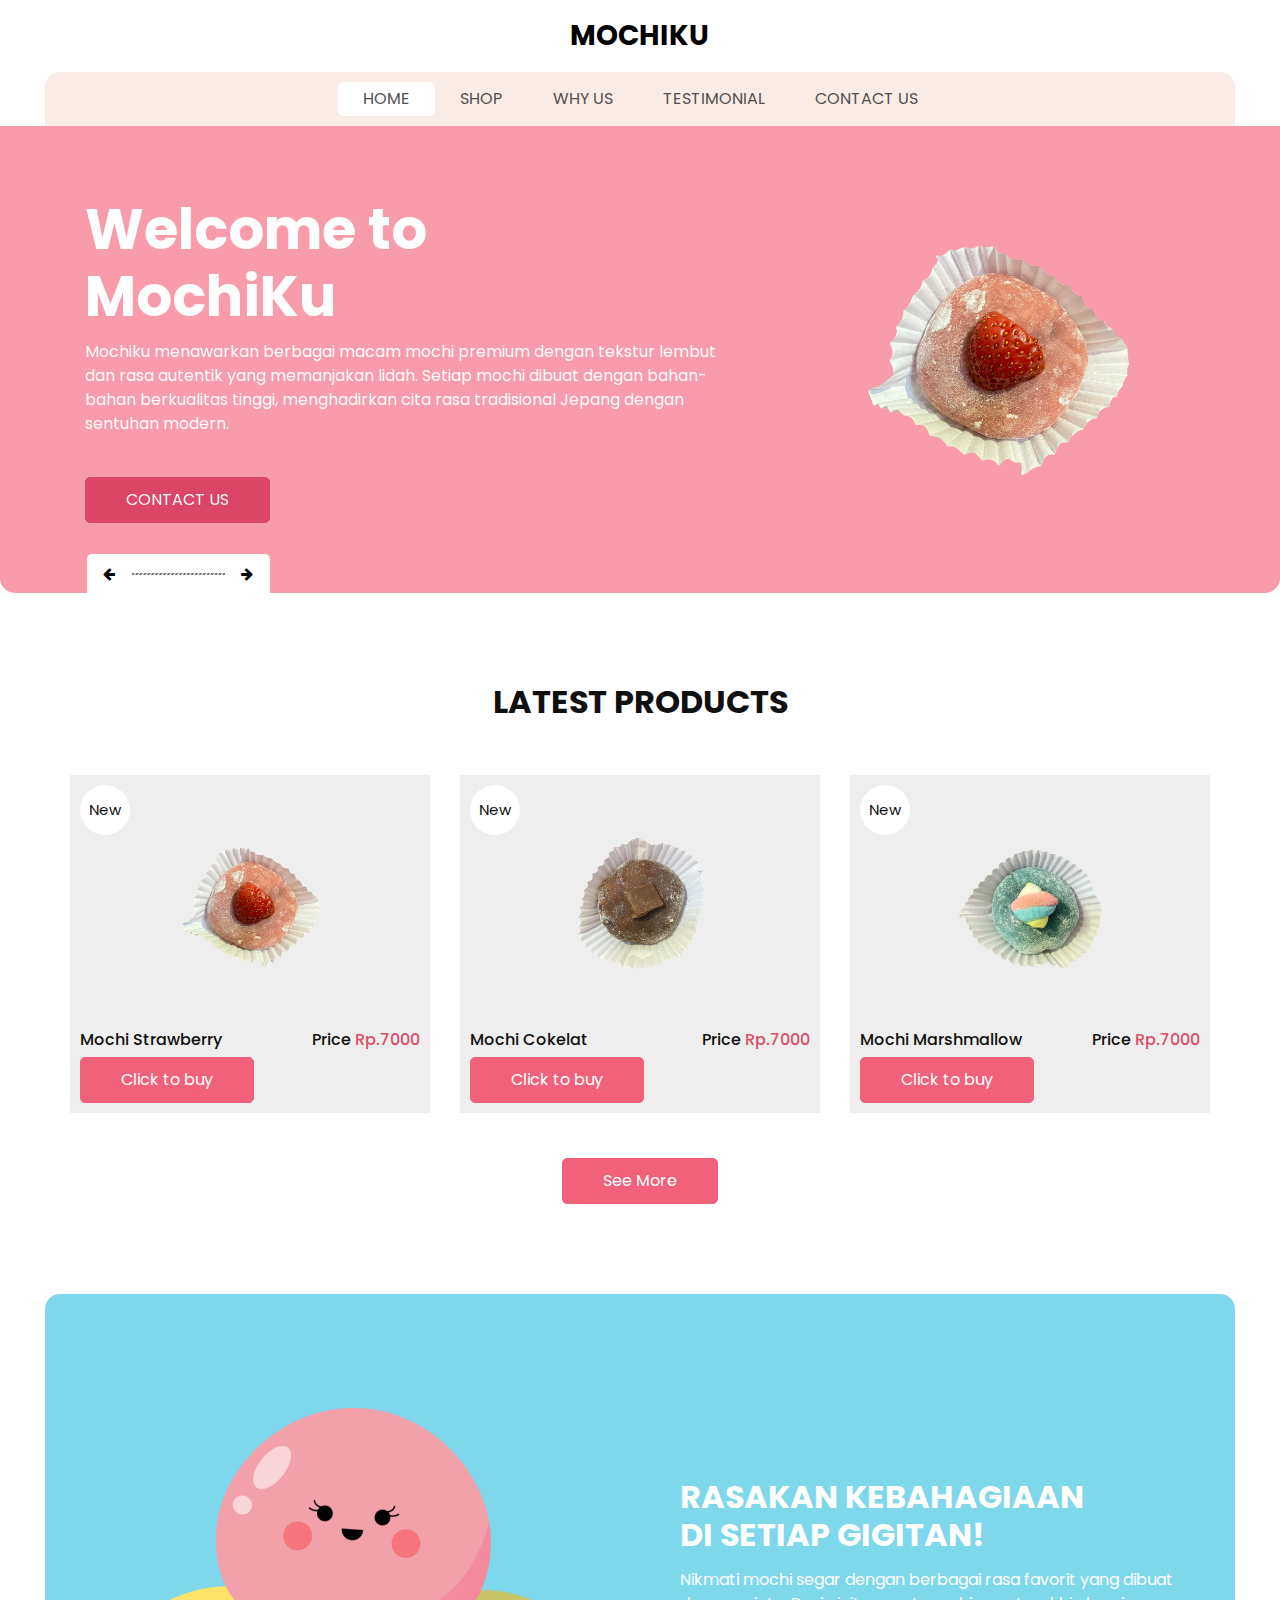
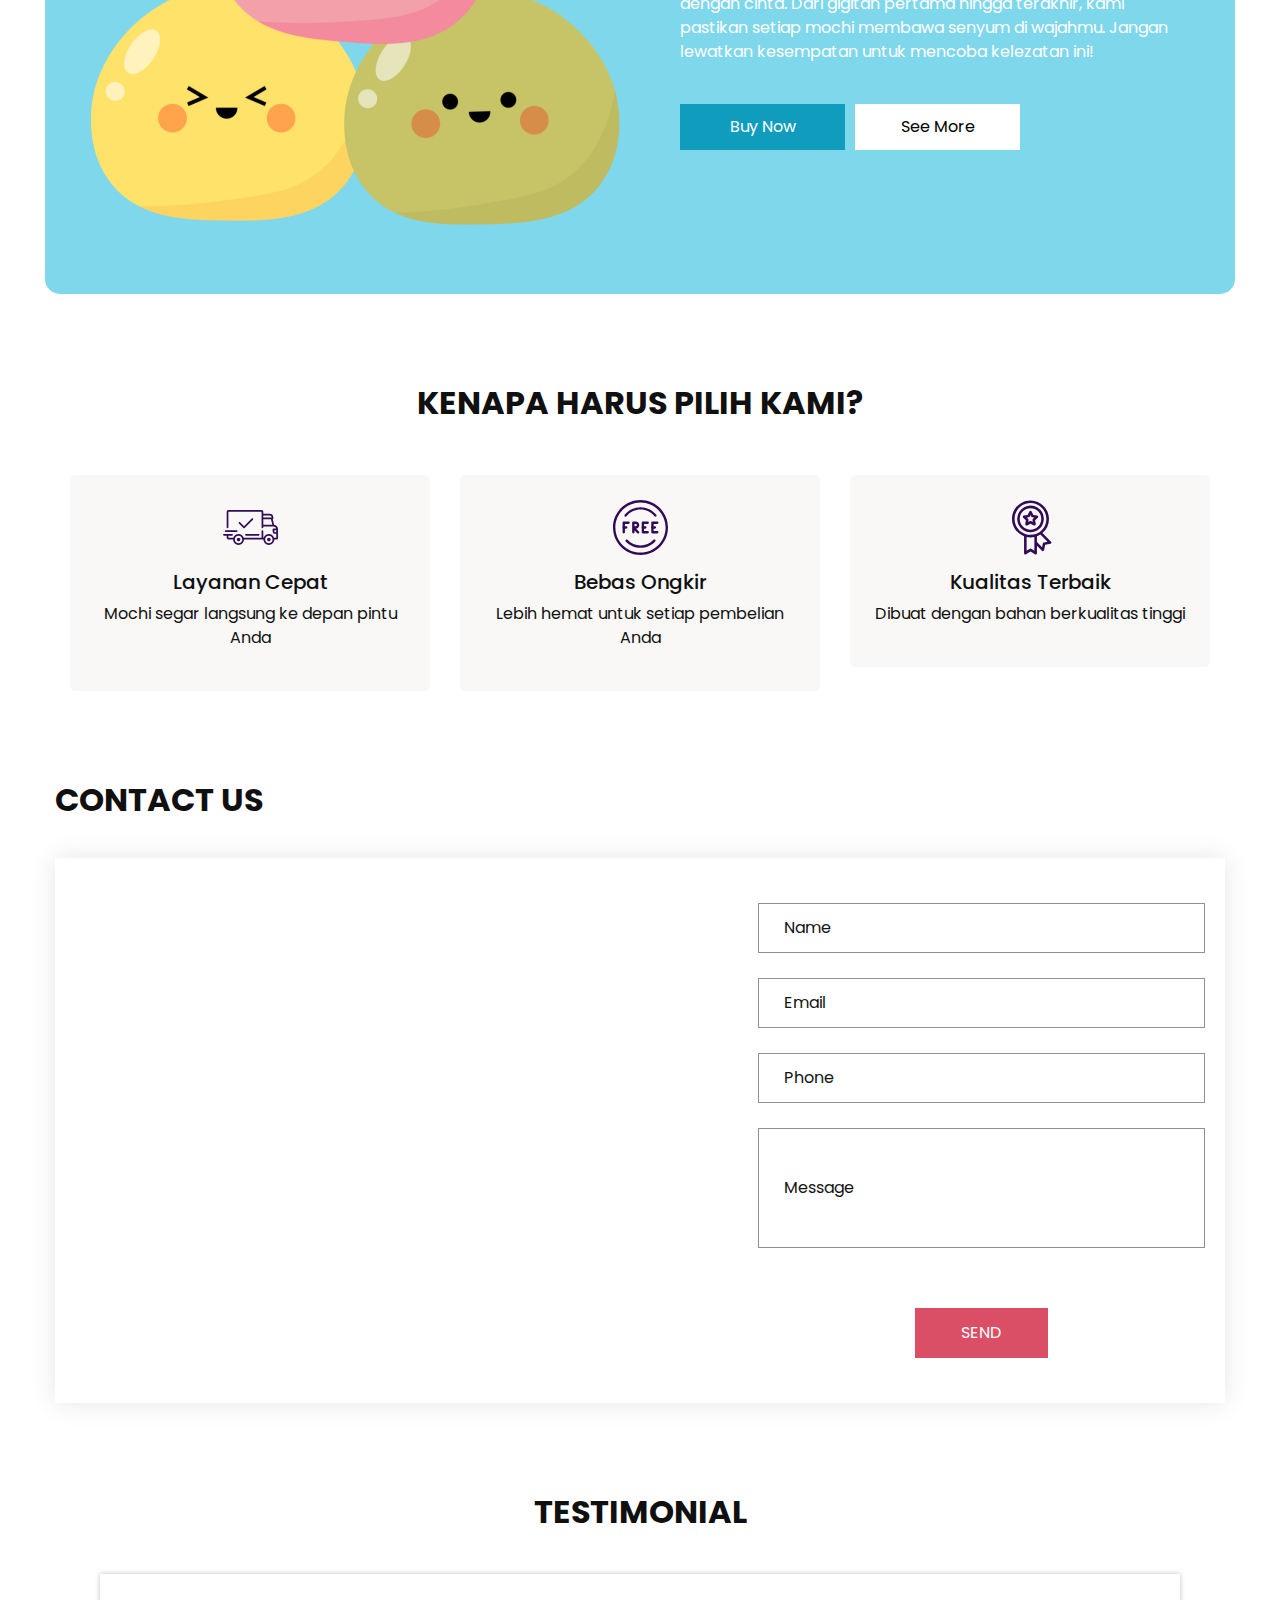
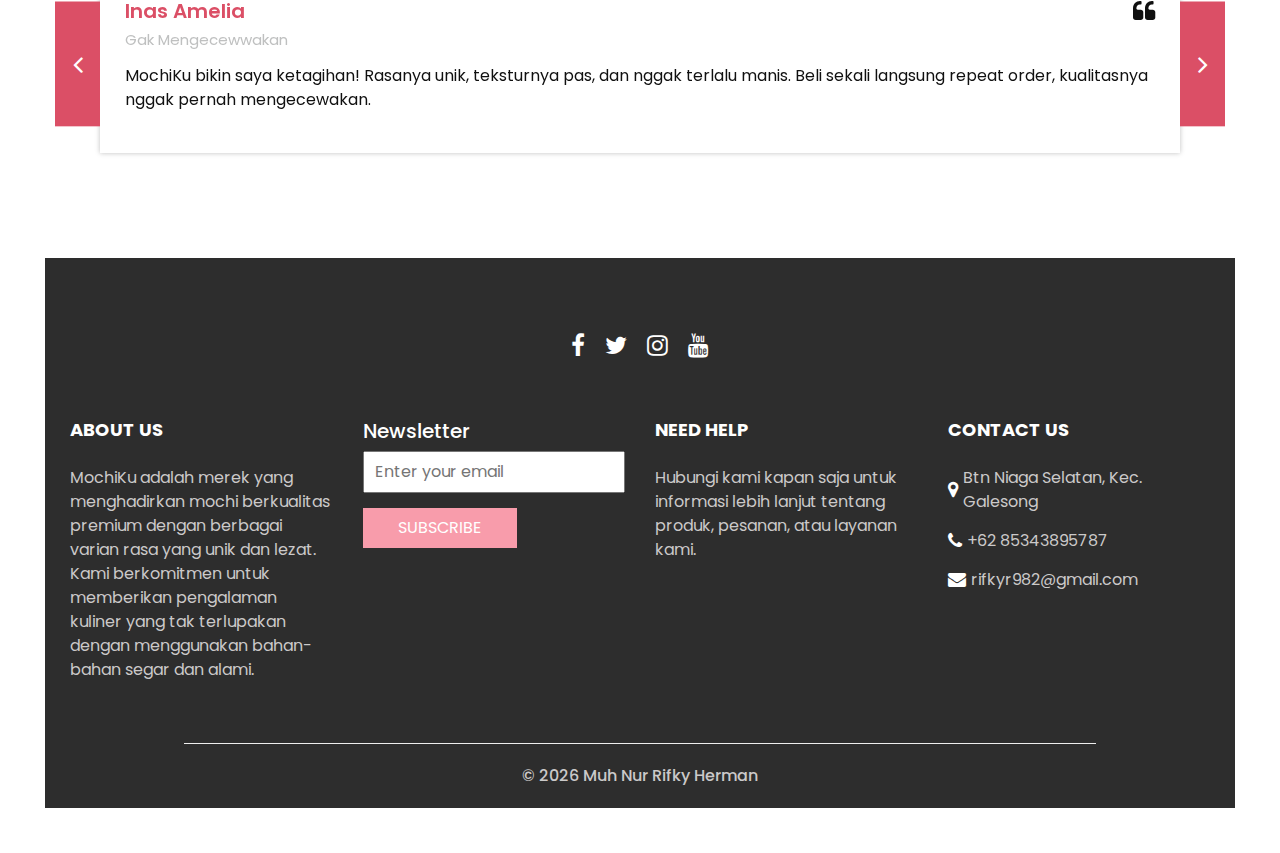
==== index.html @ b6b17353 "Add files via upload" ====
<!DOCTYPE html>
<html>

<head>
  <!-- Basic -->
  <meta charset="utf-8" />
  <meta http-equiv="X-UA-Compatible" content="IE=edge" />
  <!-- Mobile Metas -->
  <meta name="viewport" content="width=device-width, initial-scale=1, shrink-to-fit=no" />
  <!-- Site Metas -->
  <meta name="keywords" content="MochiKu, mochi premium, camilan mochi, jajanan khas Jepang, mochi aneka rasa, makanan ringan, dessert mochi, mochi halal, mochi lembut, camilan kekinian" />
  <meta name="description" content="MochiKu menawarkan mochi premium dengan berbagai rasa unik yang lembut dan lezat. Camilan khas Jepang ini cocok untuk dinikmati kapan saja. Tersedia pilihan rasa klasik hingga modern yang memanjakan lidah Anda!" />
  <meta name="author" content="M" />
  <link rel="shortcut icon" href="images/favicon.png" type="image/x-icon">

  <title>
    MochiKu
  </title>

  <!-- slider stylesheet -->
  <link rel="stylesheet" type="text/css" href="https://cdnjs.cloudflare.com/ajax/libs/OwlCarousel2/2.3.4/assets/owl.carousel.min.css" />

  <!-- bootstrap core css -->
  <link rel="stylesheet" type="text/css" href="css/bootstrap.css" />

  <!-- Custom styles for this template -->
  <link href="css/style.css" rel="stylesheet" />
  <!-- responsive style -->
  <link href="css/responsive.css" rel="stylesheet" />
</head>

<body>
  <div class="hero_area">
    <!-- header section strats -->
    <header class="header_section">
      <nav class="navbar navbar-expand-lg custom_nav-container ">
        <a class="navbar-brand" href="index.html">
          <span>
            MochiKu
          </span>
        </a>
        <button class="navbar-toggler" type="button" data-toggle="collapse" data-target="#navbarSupportedContent" aria-controls="navbarSupportedContent" aria-expanded="false" aria-label="Toggle navigation">
          <span class=""></span>
        </button>

        <div class="collapse navbar-collapse" id="navbarSupportedContent">
          <ul class="navbar-nav  ">
            <li class="nav-item active">
              <a class="nav-link" href="index.html">Home <span class="sr-only">(current)</span></a>
            </li>
            <li class="nav-item">
              <a class="nav-link" href="shop.html">
                Shop
              </a>
            </li>
            <li class="nav-item">
              <a class="nav-link" href="why.html">
                Why Us
              </a>
            </li>
            <li class="nav-item">
              <a class="nav-link" href="testimonial.html">
                Testimonial
              </a>
            </li>
            <li class="nav-item">
              <a class="nav-link" href="contact.html">Contact Us</a>
            </form>
          </div>
        </div>
      </nav>
    </header>
    <!-- end header section -->
    <!-- slider section -->

    <section class="slider_section">
      <div class="slider_container">
        <div id="carouselExampleIndicators" class="carousel slide" data-ride="carousel">
          <div class="carousel-inner">
            <div class="carousel-item active">
              <div class="container-fluid">
                <div class="row">
                  <div class="col-md-7">
                    <div class="detail-box">
                      <h1>
                        Welcome to <br>
                        MochiKu
                      </h1>
                      <p>
                        Mochiku menawarkan berbagai macam mochi premium dengan tekstur lembut dan rasa autentik yang memanjakan lidah. Setiap mochi dibuat dengan bahan-bahan berkualitas tinggi, menghadirkan cita rasa tradisional Jepang dengan sentuhan modern.
                      </p>
                      <a href="contact.html">
                        Contact Us                      
                      </a>
                    </div>
                  </div>
                  <div class="col-md-5 ">
                    <div class="img-box">
                      <img src="images/slider-img.png" alt="" />
                    </div>
                  </div>
                </div>
              </div>
            </div>
            <div class="carousel-item ">
              <div class="container-fluid">
                <div class="row">
                  <div class="col-md-7">
                    <div class="detail-box">
                      <h1>
                        Welcome to <br>
                        MochiKu
                      </h1>
                      <p>
                        Mochiku menawarkan berbagai macam mochi premium dengan tekstur lembut dan rasa autentik yang memanjakan lidah. Setiap mochi dibuat dengan bahan-bahan berkualitas tinggi, menghadirkan cita rasa tradisional Jepang dengan sentuhan modern.
                      </p>
                      <a href="contact.html">
                        Contact Us  
                      </a>
                    </div>
                  </div>
                  <div class="col-md-5 ">
                    <div class="img-box">
                      <img src="images/p2.png" alt="" />
                    </div>
                  </div>
                </div>
              </div>
            </div>
            <div class="carousel-item ">
              <div class="container-fluid">
                <div class="row">
                  <div class="col-md-7">
                    <div class="detail-box">
                      <h1>
                        Welcome to <br>
                        MochiKu
                      </h1>
                      <p>
                        Mochiku menawarkan berbagai macam mochi premium dengan tekstur lembut dan rasa autentik yang memanjakan lidah. Setiap mochi dibuat dengan bahan-bahan berkualitas tinggi, menghadirkan cita rasa tradisional Jepang dengan sentuhan modern.
                      </p>
                      <a href="contact.html">
                        Contact Us  
                      </a>
                    </div>
                  </div>
                  <div class="col-md-5 ">
                    <div class="img-box">
                      <img src="images/p3.png" alt="" />
                    </div>
                  </div>
                </div>
              </div>
            </div>
          </div>
          <div class="carousel_btn-box">
            <a class="carousel-control-prev" href="#carouselExampleIndicators" role="button" data-slide="prev">
              <i class="fa fa-arrow-left" aria-hidden="true"></i>
              <span class="sr-only">Previous</span>
            </a>
            <img src="images/line.png" alt="" />
            <a class="carousel-control-next" href="#carouselExampleIndicators" role="button" data-slide="next">
              <i class="fa fa-arrow-right" aria-hidden="true"></i>
              <span class="sr-only">Next</span>
            </a>
          </div>
        </div>
      </div>
    </section>

    <!-- end slider section -->
  </div>
  <!-- end hero area -->

  <!-- shop section -->

  <section class="shop_section layout_padding">
    <div class="container">
      <div class="heading_container heading_center">
        <h2>
          Latest Products
        </h2>
      </div>
      <div class="row">
        <!-- Mochi Strawberry -->
<div class="col-sm-6 col-md-4 col-lg-4">
  <div class="box">
    <div class="img-box">
      <img src="images/p1.png" alt="">
    </div>
    <div class="detail-box">
      <h6>Mochi Strawberry</h6>
      <h6>
        Price
        <span>Rp.7000</span>
      </h6>
    </div>
    <div class="new">
      <span>New</span>
    </div>
    <!-- Form for payment -->
    <form action="https://app.sandbox.midtrans.com/payment-links/1733228010113" method="get">
      <button type="submit" class="btn-buy-now">Click to buy</button>
    </form>
  </div>
</div>
        <!-- Mochi Cokelat -->
<div class="col-sm-6 col-md-4 col-lg-4">
  <div class="box">
    <div class="img-box">
      <img src="images/p2.png" alt="">
    </div>
    <div class="detail-box">
      <h6>Mochi Cokelat</h6>
      <h6>
        Price
        <span>Rp.7000</span>
      </h6>
    </div>
    <div class="new">
      <span>New</span>
    </div>
    <!-- Form for payment -->
    <form action="https://app.sandbox.midtrans.com/payment-links/1733228483013" method="get">
      <button type="submit" class="btn-buy-now">Click to buy</button>
    </form>
  </div>
</div>
        <!-- Mochi Marshmallow -->
<div class="col-sm-6 col-md-4 col-lg-4">
  <div class="box">
    <div class="img-box">
      <img src="images/p3.png" alt="">
    </div>
    <div class="detail-box">
      <h6>Mochi Marshmallow</h6>
      <h6>
        Price
        <span>Rp.7000</span>
      </h6>
    </div>
    <div class="new">
      <span>New</span>
    </div>
    <!-- Form for payment -->
    <form action="https://app.sandbox.midtrans.com/payment-links/1733229643404" method="get">
      <button type="submit" class="btn-buy-now">Click to buy</button>
    </form>
  </div>
</div>
          </div>
        </div>
      </div>
      <div class="btn-box text-center">
        <a href="shop.html">
          See More
        </a>
      </div>
    </div>
  </section>
  <!-- end shop section -->

  <!-- saving section -->

  <section class="saving_section ">
    <div class="box">
      <div class="container-fluid">
        <div class="row">
          <div class="col-lg-6">
            <div class="img-box">
              <img src="images/saving-img.png" alt="">
            </div>
          </div>
          <div class="col-lg-6">
            <div class="detail-box">
              <div class="heading_container">
                <h2>
                  Rasakan Kebahagiaan <br>
                  di Setiap Gigitan!
                </h2>
              </div>
              <p>
                Nikmati mochi segar dengan berbagai rasa favorit yang dibuat dengan cinta. Dari gigitan pertama hingga terakhir, kami pastikan setiap mochi membawa senyum di wajahmu. Jangan lewatkan kesempatan untuk mencoba kelezatan ini!
              </p>
              <div class="btn-box">
                <a href="shop.html" class="btn1">
                  Buy Now
                </a>
                <a href="shop.html" class="btn2">
                  See More
                </a>
              </div>
            </div>
          </div>
        </div>
      </div>
    </div>
  </section>

  <!-- end saving section -->

  <!-- why section -->

  <section class="why_section layout_padding">
    <div class="container">
      <div class="heading_container heading_center">
        <h2>
          Kenapa Harus Pilih Kami?
        </h2>
      </div>
      <div class="row">
        <div class="col-md-4">
          <div class="box ">
            <div class="img-box">
              <svg version="1.1" id="Layer_1" xmlns="http://www.w3.org/2000/svg" xmlns:xlink="http://www.w3.org/1999/xlink" x="0px" y="0px" viewBox="0 0 512 512" style="enable-background:new 0 0 512 512;" xml:space="preserve">
                <g>
                  <g>
                    <path d="M476.158,231.363l-13.259-53.035c3.625-0.77,6.345-3.986,6.345-7.839v-8.551c0-18.566-15.105-33.67-33.67-33.67h-60.392
                 V110.63c0-9.136-7.432-16.568-16.568-16.568H50.772c-9.136,0-16.568,7.432-16.568,16.568V256c0,4.427,3.589,8.017,8.017,8.017
                 c4.427,0,8.017-3.589,8.017-8.017V110.63c0-0.295,0.239-0.534,0.534-0.534h307.841c0.295,0,0.534,0.239,0.534,0.534v145.372
                 c0,4.427,3.589,8.017,8.017,8.017c4.427,0,8.017-3.589,8.017-8.017v-9.088h94.569c0.008,0,0.014,0.002,0.021,0.002
                 c0.008,0,0.015-0.001,0.022-0.001c11.637,0.008,21.518,7.646,24.912,18.171h-24.928c-4.427,0-8.017,3.589-8.017,8.017v17.102
                 c0,13.851,11.268,25.119,25.119,25.119h9.086v35.273h-20.962c-6.886-19.883-25.787-34.205-47.982-34.205
                 s-41.097,14.322-47.982,34.205h-3.86v-60.393c0-4.427-3.589-8.017-8.017-8.017c-4.427,0-8.017,3.589-8.017,8.017v60.391H192.817
                 c-6.886-19.883-25.787-34.205-47.982-34.205s-41.097,14.322-47.982,34.205H50.772c-0.295,0-0.534-0.239-0.534-0.534v-17.637
                 h34.739c4.427,0,8.017-3.589,8.017-8.017s-3.589-8.017-8.017-8.017H8.017c-4.427,0-8.017,3.589-8.017,8.017
                 s3.589,8.017,8.017,8.017h26.188v17.637c0,9.136,7.432,16.568,16.568,16.568h43.304c-0.002,0.178-0.014,0.355-0.014,0.534
                 c0,27.996,22.777,50.772,50.772,50.772s50.772-22.776,50.772-50.772c0-0.18-0.012-0.356-0.014-0.534h180.67
                 c-0.002,0.178-0.014,0.355-0.014,0.534c0,27.996,22.777,50.772,50.772,50.772c27.995,0,50.772-22.776,50.772-50.772
                 c0-0.18-0.012-0.356-0.014-0.534h26.203c4.427,0,8.017-3.589,8.017-8.017v-85.511C512,251.989,496.423,234.448,476.158,231.363z
                  M375.182,144.301h60.392c9.725,0,17.637,7.912,17.637,17.637v0.534h-78.029V144.301z M375.182,230.881v-52.376h71.235
                 l13.094,52.376H375.182z M144.835,401.904c-19.155,0-34.739-15.583-34.739-34.739s15.584-34.739,34.739-34.739
                 c19.155,0,34.739,15.583,34.739,34.739S163.99,401.904,144.835,401.904z M427.023,401.904c-19.155,0-34.739-15.583-34.739-34.739
                 s15.584-34.739,34.739-34.739c19.155,0,34.739,15.583,34.739,34.739S446.178,401.904,427.023,401.904z M495.967,299.29h-9.086
                 c-5.01,0-9.086-4.076-9.086-9.086v-9.086h18.171V299.29z" />
                  </g>
                </g>
                <g>
                  <g>
                    <path d="M144.835,350.597c-9.136,0-16.568,7.432-16.568,16.568c0,9.136,7.432,16.568,16.568,16.568
                 c9.136,0,16.568-7.432,16.568-16.568C161.403,358.029,153.971,350.597,144.835,350.597z" />
                  </g>
                </g>
                <g>
                  <g>
                    <path d="M427.023,350.597c-9.136,0-16.568,7.432-16.568,16.568c0,9.136,7.432,16.568,16.568,16.568
                 c9.136,0,16.568-7.432,16.568-16.568C443.591,358.029,436.159,350.597,427.023,350.597z" />
                  </g>
                </g>
                <g>
                  <g>
                    <path d="M332.96,316.393H213.244c-4.427,0-8.017,3.589-8.017,8.017s3.589,8.017,8.017,8.017H332.96
                 c4.427,0,8.017-3.589,8.017-8.017S337.388,316.393,332.96,316.393z" />
                  </g>
                </g>
                <g>
                  <g>
                    <path d="M127.733,282.188H25.119c-4.427,0-8.017,3.589-8.017,8.017s3.589,8.017,8.017,8.017h102.614
                 c4.427,0,8.017-3.589,8.017-8.017S132.16,282.188,127.733,282.188z" />
                  </g>
                </g>
                <g>
                  <g>
                    <path d="M278.771,173.37c-3.13-3.13-8.207-3.13-11.337,0.001l-71.292,71.291l-37.087-37.087c-3.131-3.131-8.207-3.131-11.337,0
                 c-3.131,3.131-3.131,8.206,0,11.337l42.756,42.756c1.565,1.566,3.617,2.348,5.668,2.348s4.104-0.782,5.668-2.348l76.96-76.96
                 C281.901,181.576,281.901,176.501,278.771,173.37z" />
                  </g>
                </g>
                <g>
                </g>
                <g>
                </g>
                <g>
                </g>
                <g>
                </g>
                <g>
                </g>
                <g>
                </g>
                <g>
                </g>
                <g>
                </g>
                <g>
                </g>
                <g>
                </g>
                <g>
                </g>
                <g>
                </g>
                <g>
                </g>
                <g>
                </g>
                <g>
                </g>
              </svg>
            </div>
            <div class="detail-box">
              <h5>
                Layanan Cepat
              </h5>
              <p>
                Mochi segar langsung ke depan pintu Anda
              </p>
            </div>
          </div>
        </div>
        <div class="col-md-4">
          <div class="box ">
            <div class="img-box">
              <svg version="1.1" id="Capa_1" xmlns="http://www.w3.org/2000/svg" xmlns:xlink="http://www.w3.org/1999/xlink" x="0px" y="0px" viewBox="0 0 490.667 490.667" style="enable-background:new 0 0 490.667 490.667;" xml:space="preserve">
                <g>
                  <g>
                    <path d="M138.667,192H96c-5.888,0-10.667,4.779-10.667,10.667V288c0,5.888,4.779,10.667,10.667,10.667s10.667-4.779,10.667-10.667
                 v-74.667h32c5.888,0,10.667-4.779,10.667-10.667S144.555,192,138.667,192z" />
                  </g>
                </g>
                <g>
                  <g>
                    <path d="M117.333,234.667H96c-5.888,0-10.667,4.779-10.667,10.667S90.112,256,96,256h21.333c5.888,0,10.667-4.779,10.667-10.667
                 S123.221,234.667,117.333,234.667z" />
                  </g>
                </g>
                <g>
                  <g>
                    <path d="M245.333,0C110.059,0,0,110.059,0,245.333s110.059,245.333,245.333,245.333s245.333-110.059,245.333-245.333
                 S380.608,0,245.333,0z M245.333,469.333c-123.52,0-224-100.48-224-224s100.48-224,224-224s224,100.48,224,224
                 S368.853,469.333,245.333,469.333z" />
                  </g>
                </g>
                <g>
                  <g>
                    <path d="M386.752,131.989C352.085,88.789,300.544,64,245.333,64s-106.752,24.789-141.419,67.989
                 c-3.691,4.587-2.965,11.307,1.643,14.997c4.587,3.691,11.307,2.965,14.976-1.643c30.613-38.144,76.096-60.011,124.8-60.011
                 s94.187,21.867,124.779,60.011c2.112,2.624,5.205,3.989,8.32,3.989c2.368,0,4.715-0.768,6.677-2.347
                 C389.717,143.296,390.443,136.576,386.752,131.989z" />
                  </g>
                </g>
                <g>
                  <g>
                    <path d="M376.405,354.923c-4.224-4.032-11.008-3.861-15.061,0.405c-30.613,32.235-71.808,50.005-116.011,50.005
                 s-85.397-17.771-115.989-50.005c-4.032-4.309-10.816-4.437-15.061-0.405c-4.309,4.053-4.459,10.816-0.405,15.083
                 c34.667,36.544,81.344,56.661,131.456,56.661s96.789-20.117,131.477-56.661C380.864,365.739,380.693,358.976,376.405,354.923z" />
                  </g>
                </g>
                <g>
                  <g>
                    <path d="M206.805,255.723c15.701-2.027,27.861-15.488,27.861-31.723c0-17.643-14.357-32-32-32h-21.333
                 c-5.888,0-10.667,4.779-10.667,10.667v42.581c0,0.043,0,0.107,0,0.149V288c0,5.888,4.779,10.667,10.667,10.667
                 S192,293.888,192,288v-16.917l24.448,24.469c2.091,2.069,4.821,3.115,7.552,3.115c2.731,0,5.461-1.045,7.531-3.136
                 c4.16-4.16,4.16-10.923,0-15.083L206.805,255.723z M192,234.667v-21.333h10.667c5.867,0,10.667,4.779,10.667,10.667
                 s-4.8,10.667-10.667,10.667H192z" />
                  </g>
                </g>
                <g>
                  <g>
                    <path d="M309.333,277.333h-32v-64h32c5.888,0,10.667-4.779,10.667-10.667S315.221,192,309.333,192h-42.667
                 c-5.888,0-10.667,4.779-10.667,10.667V288c0,5.888,4.779,10.667,10.667,10.667h42.667c5.888,0,10.667-4.779,10.667-10.667
                 S315.221,277.333,309.333,277.333z" />
                  </g>
                </g>
                <g>
                  <g>
                    <path d="M288,234.667h-21.333c-5.888,0-10.667,4.779-10.667,10.667S260.779,256,266.667,256H288
                 c5.888,0,10.667-4.779,10.667-10.667S293.888,234.667,288,234.667z" />
                  </g>
                </g>
                <g>
                  <g>
                    <path d="M394.667,277.333h-32v-64h32c5.888,0,10.667-4.779,10.667-10.667S400.555,192,394.667,192H352
                 c-5.888,0-10.667,4.779-10.667,10.667V288c0,5.888,4.779,10.667,10.667,10.667h42.667c5.888,0,10.667-4.779,10.667-10.667
                 S400.555,277.333,394.667,277.333z" />
                  </g>
                </g>
                <g>
                  <g>
                    <path d="M373.333,234.667H352c-5.888,0-10.667,4.779-10.667,10.667S346.112,256,352,256h21.333
                 c5.888,0,10.667-4.779,10.667-10.667S379.221,234.667,373.333,234.667z" />
                  </g>
                </g>
                <g>
                </g>
                <g>
                </g>
                <g>
                </g>
                <g>
                </g>
                <g>
                </g>
                <g>
                </g>
                <g>
                </g>
                <g>
                </g>
                <g>
                </g>
                <g>
                </g>
                <g>
                </g>
                <g>
                </g>
                <g>
                </g>
                <g>
                </g>
                <g>
                </g>
              </svg>
            </div>
            <div class="detail-box">
              <h5>
                Bebas Ongkir
              </h5>
              <p>
                Lebih hemat untuk setiap pembelian Anda
              </p>
            </div>
          </div>
        </div>
        <div class="col-md-4">
          <div class="box ">
            <div class="img-box">
              <svg id="_30_Premium" height="512" viewBox="0 0 512 512" width="512" xmlns="http://www.w3.org/2000/svg" data-name="30_Premium">
                <g id="filled">
                  <path d="m252.92 300h3.08a124.245 124.245 0 1 0 -4.49-.09c.075.009.15.023.226.03.394.039.789.06 1.184.06zm-96.92-124a100 100 0 1 1 100 100 100.113 100.113 0 0 1 -100-100z" />
                  <path d="m447.445 387.635-80.4-80.4a171.682 171.682 0 0 0 60.955-131.235c0-94.841-77.159-172-172-172s-172 77.159-172 172c0 73.747 46.657 136.794 112 161.2v158.8c-.3 9.289 11.094 15.384 18.656 9.984l41.344-27.562 41.344 27.562c7.574 5.4 18.949-.7 18.656-9.984v-70.109l46.6 46.594c6.395 6.789 18.712 3.025 20.253-6.132l9.74-48.724 48.725-9.742c9.163-1.531 12.904-13.893 6.127-20.252zm-339.445-211.635c0-81.607 66.393-148 148-148s148 66.393 148 148-66.393 148-148 148-148-66.393-148-148zm154.656 278.016a12 12 0 0 0 -13.312 0l-29.344 19.562v-129.378a172.338 172.338 0 0 0 72 0v129.38zm117.381-58.353a12 12 0 0 0 -9.415 9.415l-6.913 34.58-47.709-47.709v-54.749a171.469 171.469 0 0 0 31.467-15.6l67.151 67.152z" />
                  <path d="m287.62 236.985c8.349 4.694 19.251-3.212 17.367-12.618l-5.841-35.145 25.384-25c7.049-6.5 2.89-19.3-6.634-20.415l-35.23-5.306-15.933-31.867c-4.009-8.713-17.457-8.711-21.466 0l-15.933 31.866-35.23 5.306c-9.526 1.119-13.681 13.911-6.634 20.415l25.384 25-5.841 35.145c-1.879 9.406 9 17.31 17.367 12.618l31.62-16.414zm-53-32.359 2.928-17.615a12 12 0 0 0 -3.417-10.516l-12.721-12.531 17.658-2.66a12 12 0 0 0 8.947-6.5l7.985-15.971 7.985 15.972a12 12 0 0 0 8.947 6.5l17.658 2.66-12.723 12.535a12 12 0 0 0 -3.417 10.516l2.928 17.615-15.849-8.231a12 12 0 0 0 -11.058 0z" />
                </g>
              </svg>
            </div>
            <div class="detail-box">
              <h5>
                Kualitas Terbaik
              </h5>
              <p>
                Dibuat dengan bahan berkualitas tinggi
              </p>
            </div>
          </div>
        </div>
      </div>
    </div>
  </section>

  <!-- end why section -->

  <!-- contact section -->

  <section class="contact_section ">
    <div class="container px-0">
      <div class="heading_container ">
        <h2 class="">
          Contact Us
        </h2>
      </div>
    </div>
    <div class="container container-bg">
      <div class="row">
        <div class="col-lg-7 col-md-6 px-0">
          <div class="map_container">
            <div class="map-responsive">
              <iframe src="https://www.google.com/maps/embed?pb=!1m14!1m12!1m3!1d12262.011429404317!2d119.3658005!3d-5.3302474!2m3!1f0!2f0!3f0!3m2!1i1024!2i768!4f13.1!5e0!3m2!1sid!2sid!4v1696065216552!5m2!1sid!2sid" width="600" height="300" frameborder="0" style="border:0; width: 100%; height:100%" allowfullscreen></iframe>
            </div>
          </div>
        </div>
        <div class="col-md-6 col-lg-5 px-0">
          <form action="#">
            <div>
              <input type="text" placeholder="Name" />
            </div>
            <div>
              <input type="email" placeholder="Email" />
            </div>
            <div>
              <input type="text" placeholder="Phone" />
            </div>
            <div>
              <input type="text" class="message-box" placeholder="Message" />
            </div>
            <div class="d-flex ">
              <button>
                SEND
              </button>
            </div>
          </form>
        </div>
      </div>
    </div>
  </section>

  <!-- end contact section -->

  <!-- client section -->
  <section class="client_section layout_padding">
    <div class="container">
      <div class="heading_container heading_center">
        <h2>
          Testimonial
        </h2>
      </div>
    </div>
    <div class="container px-0">
      <div id="customCarousel2" class="carousel  carousel-fade" data-ride="carousel">
        <div class="carousel-inner">
          <div class="carousel-item active">
            <div class="box">
              <div class="client_info">
                <div class="client_name">
                  <h5>
                    Inas Amelia
                  </h5>
                  <h6>
                    Gak Mengecewwakan
                  </h6>
                </div>
                <i class="fa fa-quote-left" aria-hidden="true"></i>
              </div>
              <p>
                MochiKu bikin saya ketagihan! Rasanya unik, teksturnya pas, dan nggak terlalu manis. Beli sekali langsung repeat order, kualitasnya nggak pernah mengecewakan.
              </p>
            </div>
          </div>
          <div class="carousel-item">
            <div class="box">
              <div class="client_info">
                <div class="client_name">
                  <h5>
                    Adinda
                  </h5>
                  <h6>
                    Suka Banget
                  </h6>
                </div>
                <i class="fa fa-quote-left" aria-hidden="true"></i>
              </div>
              <p>
                MochiKu ini juara banget! Saya suka variasi rasa yang ditawarkan. Favorit saya adalah rasa strawberry, benar-benar otentik dan lembut. Bakal jadi langganan nih!
              </p>
            </div>
          </div>
          <div class="carousel-item">
            <div class="box">
              <div class="client_info">
                <div class="client_name">
                  <h5>
                    Alvin Patinggi
                  </h5>
                  <h6>
                    Enak Banget
                  </h6>
                </div>
                <i class="fa fa-quote-left" aria-hidden="true"></i>
              </div>
              <p>
                MochiKu benar-benar lembut dan enak! Rasa filling-nya sangat otentik dan manisnya pas. Anak-anak saya juga sangat suka! Sangat direkomendasikan untuk pecinta mochi.
              </p>
            </div>
          </div>
        </div>
        <div class="carousel_btn-box">
          <a class="carousel-control-prev" href="#customCarousel2" role="button" data-slide="prev">
            <i class="fa fa-angle-left" aria-hidden="true"></i>
            <span class="sr-only">Previous</span>
          </a>
          <a class="carousel-control-next" href="#customCarousel2" role="button" data-slide="next">
            <i class="fa fa-angle-right" aria-hidden="true"></i>
            <span class="sr-only">Next</span>
          </a>
        </div>
      </div>
    </div>
  </section>
  <!-- end client section -->

  <!-- info section -->

  <section class="info_section  layout_padding2-top">
    <div class="social_container">
      <div class="social_box">
        <a href="">
          <i class="fa fa-facebook" aria-hidden="true"></i>
        </a>
        <a href="">
          <i class="fa fa-twitter" aria-hidden="true"></i>
        </a>
        <a href="">
          <i class="fa fa-instagram" aria-hidden="true"></i>
        </a>
        <a href="">
          <i class="fa fa-youtube" aria-hidden="true"></i>
        </a>
      </div>
    </div>
    <div class="info_container ">
      <div class="container">
        <div class="row">
          <div class="col-md-6 col-lg-3">
            <h6>
              ABOUT US
            </h6>
            <p>
              MochiKu adalah merek yang menghadirkan mochi berkualitas premium dengan berbagai varian rasa yang unik dan lezat. Kami berkomitmen untuk memberikan pengalaman kuliner yang tak terlupakan dengan menggunakan bahan-bahan segar dan alami.
            </p>
          </div>
          <div class="col-md-6 col-lg-3">
            <div class="info_form ">
              <h5>
                Newsletter
              </h5>
              <form action="#">
                <input type="email" placeholder="Enter your email">
                <button>
                  Subscribe
                </button>
              </form>
            </div>
          </div>
          <div class="col-md-6 col-lg-3">
            <h6>
              NEED HELP
            </h6>
            <p>
              Hubungi kami kapan saja untuk informasi lebih lanjut tentang produk, pesanan, atau layanan kami.
            </p>
          </div>
          <div class="col-md-6 col-lg-3">
            <h6>
              CONTACT US
            </h6>
            <div class="info_link-box">
              <a href="">
                <i class="fa fa-map-marker" aria-hidden="true"></i>
                <span> Btn Niaga Selatan, Kec. Galesong </span>
              </a>
              <a href="">
                <i class="fa fa-phone" aria-hidden="true"></i>
                <span>+62 85343895787</span>
              </a>
              <a href="">
                <i class="fa fa-envelope" aria-hidden="true"></i>
                <span> rifkyr982@gmail.com </span>
              </a>
            </div>
          </div>
        </div>
      </div>
    </div>
    <!-- footer section -->
    <footer class=" footer_section">
      <div class="container">
        <p>
          &copy; <span id="displayYear"></span> Muh Nur
          <a href="https://html.design/">Rifky Herman</a>
        </p>
      </div>
    </footer>
    <!-- footer section -->

  </section>

  <!-- end info section -->


  <script src="js/jquery-3.4.1.min.js"></script>
  <script src="js/bootstrap.js"></script>
  <script src="https://cdnjs.cloudflare.com/ajax/libs/OwlCarousel2/2.3.4/owl.carousel.min.js">
  </script>
  <script src="js/custom.js"></script>

</body>

</html>
---- css/style.css ----
@import url("https://fonts.googleapis.com/css2?family=Poppins:wght@300;400;500;600;700&display=swap");
@import url("font-awesome.min.css");
body {
  font-family: "poppins", sans-serif;
  color: #101010;
  background-color: #ffffff;
}

.layout_padding {
  padding-top: 90px;
  padding-bottom: 90px;
}

.layout_padding2 {
  padding-top: 45px;
  padding-bottom: 45px;
}

.layout_padding2-top {
  padding-top: 45px;
}

.layout_padding2-bottom {
  padding-bottom: 45px;
}

.layout_padding-top {
  padding-top: 90px;
}

.layout_padding-bottom {
  padding-bottom: 90px;
}

.heading_container {
  display: -webkit-box;
  display: -ms-flexbox;
  display: flex;
  -webkit-box-orient: vertical;
  -webkit-box-direction: normal;
      -ms-flex-direction: column;
          flex-direction: column;
}

.heading_container h2 {
  text-transform: uppercase;
  font-weight: bold;
}

.heading_container h2 span {
  color: #f89cab;
}

.heading_container.heading_center {
  -webkit-box-align: center;
      -ms-flex-align: center;
          align-items: center;
  text-align: center;
}

/*header section*/
.hero_area {
  padding: 0 45px;
}

.hero_area.sub_pages {
  height: auto;
}

#navbarSupportedContent {
  width: 100%;
  background-color: #f9ece6;
  -webkit-box-pack: center;
      -ms-flex-pack: center;
          justify-content: center;
  padding: 10px 0;
  border-radius: 15px 15px 0 0;
}

#navbarSupportedContent.innerpage_navbar {
  background-color: white;
  border-radius: 10px;
  -webkit-box-shadow: 0 0 3px 0 rgba(0, 0, 0, 0.25);
          box-shadow: 0 0 3px 0 rgba(0, 0, 0, 0.25);
}

#navbarSupportedContent.innerpage_navbar .nav-item.active .nav-link {
  background-color: #f4f5f6;
}

#navbarSupportedContent .navbar-nav .nav-link {
  padding: 5px 25px;
  color: #514f4f;
  text-align: center;
  text-transform: uppercase;
  border-radius: 5px;
}

#navbarSupportedContent .nav-item.active .nav-link {
  background-color: #ffffff;
}

a,
a:hover,
a:focus {
  text-decoration: none;
}

a:hover,
a:focus {
  color: initial;
}

.btn,
.btn:focus {
  outline: none !important;
  -webkit-box-shadow: none;
          box-shadow: none;
}

.navbar-brand {
  margin: 15px 0;
  padding: 0;
}

.navbar-brand span {
  font-size: 28px;
  font-weight: bold;
  color: #000000;
  text-transform: uppercase;
  margin: 0;
  padding: 0;
}

.custom_nav-container .nav_search-btn {
  padding: 0;
  border: none;
}

.custom_nav-container {
  z-index: 99999;
  padding: 0;
  -webkit-box-orient: vertical;
  -webkit-box-direction: normal;
      -ms-flex-direction: column;
          flex-direction: column;
  -webkit-box-align: center;
      -ms-flex-align: center;
          align-items: center;
}

.custom_nav-container .navbar-toggler {
  outline: none;
}

.custom_nav-container .navbar-toggler {
  outline: none;
}

.custom_nav-container .navbar-toggler {
  padding: 0;
  width: 37px;
  height: 42px;
  -webkit-transition: all .3s;
  transition: all .3s;
}

.custom_nav-container .navbar-toggler span {
  display: block;
  width: 35px;
  height: 4px;
  background-color: #000000;
  margin: 7px 0;
  -webkit-transition: all 0.3s;
  transition: all 0.3s;
  position: relative;
  border-radius: 5px;
  -webkit-transition: all .3s;
  transition: all .3s;
}

.custom_nav-container .navbar-toggler span::before, .custom_nav-container .navbar-toggler span::after {
  content: "";
  position: absolute;
  left: 0;
  height: 100%;
  width: 100%;
  background-color: #000000;
  top: -10px;
  border-radius: 5px;
  -webkit-transition: all .3s;
  transition: all .3s;
}

.custom_nav-container .navbar-toggler span::after {
  top: 10px;
}

.custom_nav-container .navbar-toggler[aria-expanded="true"] {
  -webkit-transform: rotate(360deg);
          transform: rotate(360deg);
}

.custom_nav-container .navbar-toggler[aria-expanded="true"] span {
  -webkit-transform: rotate(45deg);
          transform: rotate(45deg);
}

.custom_nav-container .navbar-toggler[aria-expanded="true"] span::before, .custom_nav-container .navbar-toggler[aria-expanded="true"] span::after {
  -webkit-transform: rotate(90deg);
          transform: rotate(90deg);
  top: 0;
}

.user_option {
  display: -webkit-box;
  display: -ms-flexbox;
  display: flex;
  -webkit-box-align: center;
      -ms-flex-align: center;
          align-items: center;
  margin-left: 25px;
}

.user_option a {
  margin-right: 25px;
  color: #000000;
}

.user_option a span {
  margin-left: 5px;
}

/*end header section*/
.slider_section .slider_container {
  color: #fefefe;
  background-color: #000000;
  background-color: #f89cab;
  padding: 25px;
  border-radius: 0 0 15px 15px;
}

.slider_section .row {
  -webkit-box-align: center;
      -ms-flex-align: center;
          align-items: center;
}

.slider_section .img-box {
  display: -webkit-box;
  display: -ms-flexbox;
  display: flex;
  -webkit-box-pack: center;
      -ms-flex-pack: center;
          justify-content: center;
  padding: 45px;
}

.slider_section .img-box img {
  width: 275px;
}

.slider_section .detail-box {
  padding-left: 45px;
  margin: 45px 0;
}

.slider_section .detail-box h1 {
  font-weight: bold;
  font-size: 3.5rem;
  margin-bottom: 10px;
}

.slider_section .detail-box a {
  display: inline-block;
  padding: 10px 40px;
  background-color: #db4566;
  color: #ffffff;
  border: 1px solid #db4566;
  border-radius: 5px;
  -webkit-transition: all .3s;
  transition: all .3s;
  margin-top: 25px;
  text-transform: uppercase;
}

.slider_section .detail-box a:hover {
  background-color: transparent;
  color: #db4566;
}

.slider_section .carousel_btn-box {
  display: -webkit-box;
  display: -ms-flexbox;
  display: flex;
  background-color: #ffffff;
  -webkit-box-align: center;
      -ms-flex-align: center;
          align-items: center;
  position: absolute;
  bottom: -25px;
  left: 5%;
  padding: 7px 10px;
  border-radius: 5px 5px 0 0;
}

.slider_section .carousel_btn-box img {
  margin: 0 10px;
}

.slider_section .carousel_btn-box .carousel-control-prev,
.slider_section .carousel_btn-box .carousel-control-next {
  position: unset;
  height: 25px;
  width: 25px;
  background-repeat: no-repeat;
  opacity: 1;
  background-position: center;
  color: #000000;
  font-size: 14px;
}

.shop_section .heading_container {
  margin-bottom: 20px;
}

.shop_section .box {
  background-color: #eeeeee;
  position: relative;
  padding: 10px;
  margin-top: 25px;
}

.shop_section .box a {
  color: #000000;
}

.shop_section .box .img-box {
  display: -webkit-box;
  display: -ms-flexbox;
  display: flex;
  -webkit-box-pack: center;
      -ms-flex-pack: center;
          justify-content: center;
  -webkit-box-align: center;
      -ms-flex-align: center;
          align-items: center;
  padding: 15px 30px;
  height: 245px;
}

.shop_section .box .img-box img {
  max-width: 100%;
  max-height: 145px;
}

.shop_section .box .detail-box {
  display: -webkit-box;
  display: -ms-flexbox;
  display: flex;
  -webkit-box-pack: justify;
      -ms-flex-pack: justify;
          justify-content: space-between;
}

.shop_section .box .detail-box h6 span {
  color: #db4f66;
}

.shop_section .box .new {
  width: 50px;
  height: 50px;
  position: absolute;
  top: 10px;
  left: 10px;
  background-color: #ffffff;
  display: -webkit-box;
  display: -ms-flexbox;
  display: flex;
  -webkit-box-pack: center;
      -ms-flex-pack: center;
          justify-content: center;
  -webkit-box-align: center;
      -ms-flex-align: center;
          align-items: center;
  border-radius: 100%;
  font-size: 15px;
}

.shop_section .btn-box {
  display: -webkit-box;
  display: -ms-flexbox;
  display: flex;
  -webkit-box-pack: center;
      -ms-flex-pack: center;
          justify-content: center;
  margin-top: 45px;
}

.shop_section .btn-box a {
  display: inline-block;
  padding: 10px 40px;
  background-color: #f16179;
  color: #ffffff;
  border: 1px solid #f16179;
  border-radius: 5px;
  -webkit-transition: all .3s;
  transition: all .3s;
}

.shop_section .btn-box a:hover {
  background-color: transparent;
  color: #f16179;
}

.saving_section {
  padding-left: 45px;
  padding-right: 45px;
}

.saving_section .box {
  padding-top: 45px;
  background-color: #7fd7eb;
  color: #ffffff;
  border-radius: 15px;
}

.saving_section .row {
  -webkit-box-align: center;
      -ms-flex-align: center;
          align-items: center;
}

.saving_section .img-box {
  padding: 15px 0 0 25px;
}

.saving_section .img-box img {
  width: 100%;
}

.saving_section .detail-box {
  padding: 0 25px;
}

.saving_section .detail-box p {
  margin-top: 5px;
}

.saving_section .detail-box .btn-box {
  display: -webkit-box;
  display: -ms-flexbox;
  display: flex;
  -ms-flex-wrap: wrap;
      flex-wrap: wrap;
  margin: 35px -5px 0;
}

.saving_section .detail-box .btn-box a {
  width: 165px;
  text-align: center;
  margin: 5px;
}

.saving_section .detail-box .btn-box .btn1 {
  display: inline-block;
  padding: 10px 0;
  background-color: #109dbd;
  color: #ffffff;
  border: 1px solid #109dbd;
  border-radius: 0;
  -webkit-transition: all .3s;
  transition: all .3s;
}

.saving_section .detail-box .btn-box .btn1:hover {
  background-color: transparent;
  color: #109dbd;
}

.saving_section .detail-box .btn-box .btn2 {
  display: inline-block;
  padding: 10px 0;
  background-color: #ffffff;
  color: #000000;
  border: 1px solid #ffffff;
  border-radius: 0;
  -webkit-transition: all .3s;
  transition: all .3s;
}

.saving_section .detail-box .btn-box .btn2:hover {
  background-color: transparent;
  color: #ffffff;
}

.why_section .box {
  text-align: center;
  margin-top: 45px;
  background-color: #f9f8f7;
  padding: 25px;
  border-radius: 5px;
}

.why_section .box .img-box {
  margin-bottom: 15px;
}

.why_section .box .img-box svg {
  width: 55px;
  height: auto;
  fill: #320b57;
}

.gift_section {
  padding-left: 45px;
  padding-right: 45px;
}

.gift_section .box {
  background-color: #6929a5;
  border-radius: 15px;
  color: #ffffff;
}

.gift_section .row {
  -webkit-box-align: center;
      -ms-flex-align: center;
          align-items: center;
}

.gift_section .img-box {
  padding: 60px 0 60px 25px;
}

.gift_section .img-box img {
  width: 100%;
}

.gift_section .detail-box {
  padding: 0 25px;
}

.gift_section .detail-box p {
  margin-top: 5px;
}

.gift_section .detail-box .btn-box {
  display: -webkit-box;
  display: -ms-flexbox;
  display: flex;
  -ms-flex-wrap: wrap;
      flex-wrap: wrap;
  margin: 35px -5px 0;
}

.gift_section .detail-box .btn-box a {
  width: 165px;
  text-align: center;
  margin: 5px;
}

.gift_section .detail-box .btn-box .btn1 {
  display: inline-block;
  padding: 10px 0;
  background-color: #ffffff;
  color: #000000;
  border: 1px solid #ffffff;
  border-radius: 0;
  -webkit-transition: all .3s;
  transition: all .3s;
}

.gift_section .detail-box .btn-box .btn1:hover {
  background-color: transparent;
  color: #ffffff;
}

.gift_section .detail-box .btn-box .btn2 {
  display: inline-block;
  padding: 10px 0;
  background-color: #9242dd;
  color: #ffffff;
  border: 1px solid #9242dd;
  border-radius: 0;
  -webkit-transition: all .3s;
  transition: all .3s;
}

.gift_section .detail-box .btn-box .btn2:hover {
  background-color: transparent;
  color: #9242dd;
}

.contact_section {
  position: relative;
}

.contact_section .container-bg {
  -webkit-box-shadow: 0 0 25px 0 rgba(0, 0, 0, 0.1);
          box-shadow: 0 0 25px 0 rgba(0, 0, 0, 0.1);
}

.contact_section .heading_container {
  margin-bottom: 30px;
}

.contact_section .row {
  -webkit-box-align: stretch;
      -ms-flex-align: stretch;
          align-items: stretch;
}

.contact_section form {
  padding-right: 35px;
  padding: 45px 20px;
}

.contact_section input {
  width: 100%;
  border: 1px solid #919191;
  height: 50px;
  margin-bottom: 25px;
  padding-left: 25px;
  background-color: transparent;
  outline: none;
  color: #101010;
}

.contact_section input::-webkit-input-placeholder {
  color: #131313;
}

.contact_section input:-ms-input-placeholder {
  color: #131313;
}

.contact_section input::-ms-input-placeholder {
  color: #131313;
}

.contact_section input::placeholder {
  color: #131313;
}

.contact_section input.message-box {
  height: 120px;
}

.contact_section button {
  display: inline-block;
  padding: 12px 45px;
  background-color: #db4f66;
  color: #ffffff;
  border: 1px solid #db4f66;
  border-radius: 0;
  -webkit-transition: all .3s;
  transition: all .3s;
  display: block;
  color: #fff;
  margin: 35px auto 0 auto;
}

.contact_section button:hover {
  background-color: transparent;
  color: #db4f66;
}

.contact_section .map_container {
  height: 100%;
  min-height: 375px;
}

.contact_section .map_container .map-responsive {
  height: 100%;
}

.client_section .heading_container {
  margin-bottom: 20px;
}

.client_section .box {
  margin: 15px 45px;
  -webkit-box-shadow: 0 0 5px 0 rgba(0, 0, 0, 0.25);
          box-shadow: 0 0 5px 0 rgba(0, 0, 0, 0.25);
  padding: 25px;
}

.client_section .box .client_info {
  display: -webkit-box;
  display: -ms-flexbox;
  display: flex;
  -webkit-box-pack: justify;
      -ms-flex-pack: justify;
          justify-content: space-between;
}

.client_section .box .client_info .client_name h5 {
  font-weight: 600;
  color: #db4f66;
}

.client_section .box .client_info .client_name h6 {
  margin-bottom: 0;
  color: #bfc0c0;
  font-weight: normal;
  font-size: 15px;
}

.client_section .box .client_info i {
  font-size: 24px;
}

.client_section .box p {
  margin-top: 15px;
}

.client_section .carousel-control-prev,
.client_section .carousel-control-next {
  width: 45px;
  height: 125px;
  background-color: #db4f66;
  opacity: 1;
  font-size: 28px;
  font-weight: bold;
  top: 50%;
  -webkit-transform: translateY(-50%);
          transform: translateY(-50%);
}

.client_section .carousel-control-prev {
  left: 0;
}

.client_section .carousel-control-next {
  right: 0;
}

/* info section */
.info_section {
  position: relative;
  background-color: #2d2d2d;
  color: #ffffff;
  margin: 0 45px 45px;
}

.info_section .social_container {
  -webkit-box-pack: center;
      -ms-flex-pack: center;
          justify-content: center;
  margin-top: 25px;
  margin-bottom: 30px;
}

.info_section .social_container .social_box {
  display: -webkit-box;
  display: -ms-flexbox;
  display: flex;
  -webkit-box-align: center;
      -ms-flex-align: center;
          align-items: center;
  -webkit-box-pack: center;
      -ms-flex-pack: center;
          justify-content: center;
}

.info_section .social_container .social_box a {
  margin: 0 10px;
  color: #ffffff;
  font-size: 24px;
}

.info_section .info_form form input {
  outline: none;
  width: 100%;
  padding: 7px 10px;
}

.info_section .info_form form button {
  padding: 8px 35px;
  outline: none;
  border: none;
  color: #ffffff;
  background: #f89cab;
  margin-top: 15px;
  text-transform: uppercase;
}

.info_section .row > div {
  margin-top: 25px;
}

.info_section a {
  text-transform: none;
}

.info_section h6 {
  font-weight: bold;
  text-transform: uppercase;
  font-size: 18px;
  margin-bottom: 25px;
}

.info_section p {
  color: #cbc9c9;
}

.info_section .info_link-box a {
  display: -webkit-box;
  display: -ms-flexbox;
  display: flex;
  -webkit-box-align: center;
      -ms-flex-align: center;
          align-items: center;
  margin: 15px 0;
}

.info_section .info_link-box a:hover {
  color: #ffffff;
}

.info_section .info_link-box a i {
  color: #ffffff;
  margin-right: 5px;
  font-size: 18px;
}

.info_section .info_link-box a span {
  color: #cbc9c9;
}

.info_section .info_link-box a:hover span {
  color: #ffffff;
}

/* end info section */
/* footer section*/
.footer_section {
  margin-top: 45px;
  font-weight: 500;
}

.footer_section p {
  padding: 20px 0;
  margin: 0 auto;
  text-align: center;
  border-top: 1.5px solid #eeeeee;
  width: 80%;
}

.footer_section a {
  color: #cbc9c9;
}

.btn-buy-now {
  bdisplay: inline-block;
  padding: 10px 40px;
  background-color: #f16179;
  color: #ffffff;
  border: 1px solid #f16179;
  border-radius: 5px;
  -webkit-transition: all .3s;
  transition: all .3s;
}

.btn-buy-now:hover {
  background-color: #ff506c; /* Warna lebih gelap saat hover */
}

/* end footer section*/
/*# sourceMappingURL=style.css.map */
---- css/responsive.css ----
@media (max-width: 1120px) {
    .saving_section .detail-box {
        padding: 0;
    }
}

@media (max-width: 992px) {
    .user_option {
        justify-content: center;
        margin-left: 0;
        margin-top: 10px;

    }

    .custom_nav-container {
        flex-direction: row;
    }

    .custom_nav-container .navbar-nav {
        align-items: center;
    }

    #navbarSupportedContent .navbar-nav .nav-link {
        margin: 5px 0;
    }

    .slider_section .detail-box {
        padding-left: 0;
    }

    .slider_section .detail-box h1 {
        font-size: 3rem;
    }

    .slider_section .img-box {
        padding: 0;
    }

    .saving_section .row {
        flex-direction: column-reverse;
    }

    .saving_section .detail-box {

        margin-bottom: 30px;
    }

    .client_section .box {
        margin: 15px 25px;
    }

    .client_section .carousel_btn-box {
        display: flex;
        justify-content: center;
        margin-top: 45px;
    }

    .client_section .carousel-control-prev,
    .client_section .carousel-control-next {
        position: unset;
        margin: 0 2.5px;
        width: 45px;
        height: 45px;
    }
}

@media (max-width: 768px) {
    .hero_area {
        padding: 0 25px;
    }

    .slider_section .img-box {
        margin-bottom: 45px;
    }

    .saving_section,
    .gift_section {
        padding-left: 25px;
        padding-right: 25px;
    }

    .gift_section .box {
        padding: 45px 0;
    }

    .gift_section .img-box {
        padding: 0 15px;
        margin-bottom: 45px;
    }

    .info_section .row>div {
        text-align: center;
        display: flex;
        flex-direction: column;
        align-items: center;

    }

    .info_section {
        margin: 0 25px 25px;
    }


}

@media (max-width: 576px) {
    .contact_section {
        padding-left: 25px;
        padding-right: 25px;
    }
}

@media (max-width: 480px) {

    .saving_section .detail-box,
    .gift_section .detail-box {
        padding: 0 5px;
    }
}

@media (max-width: 420px) {}

@media (max-width: 376px) {}

@media (min-width: 1200px) {
    .container {
        max-width: 1170px;
    }
}
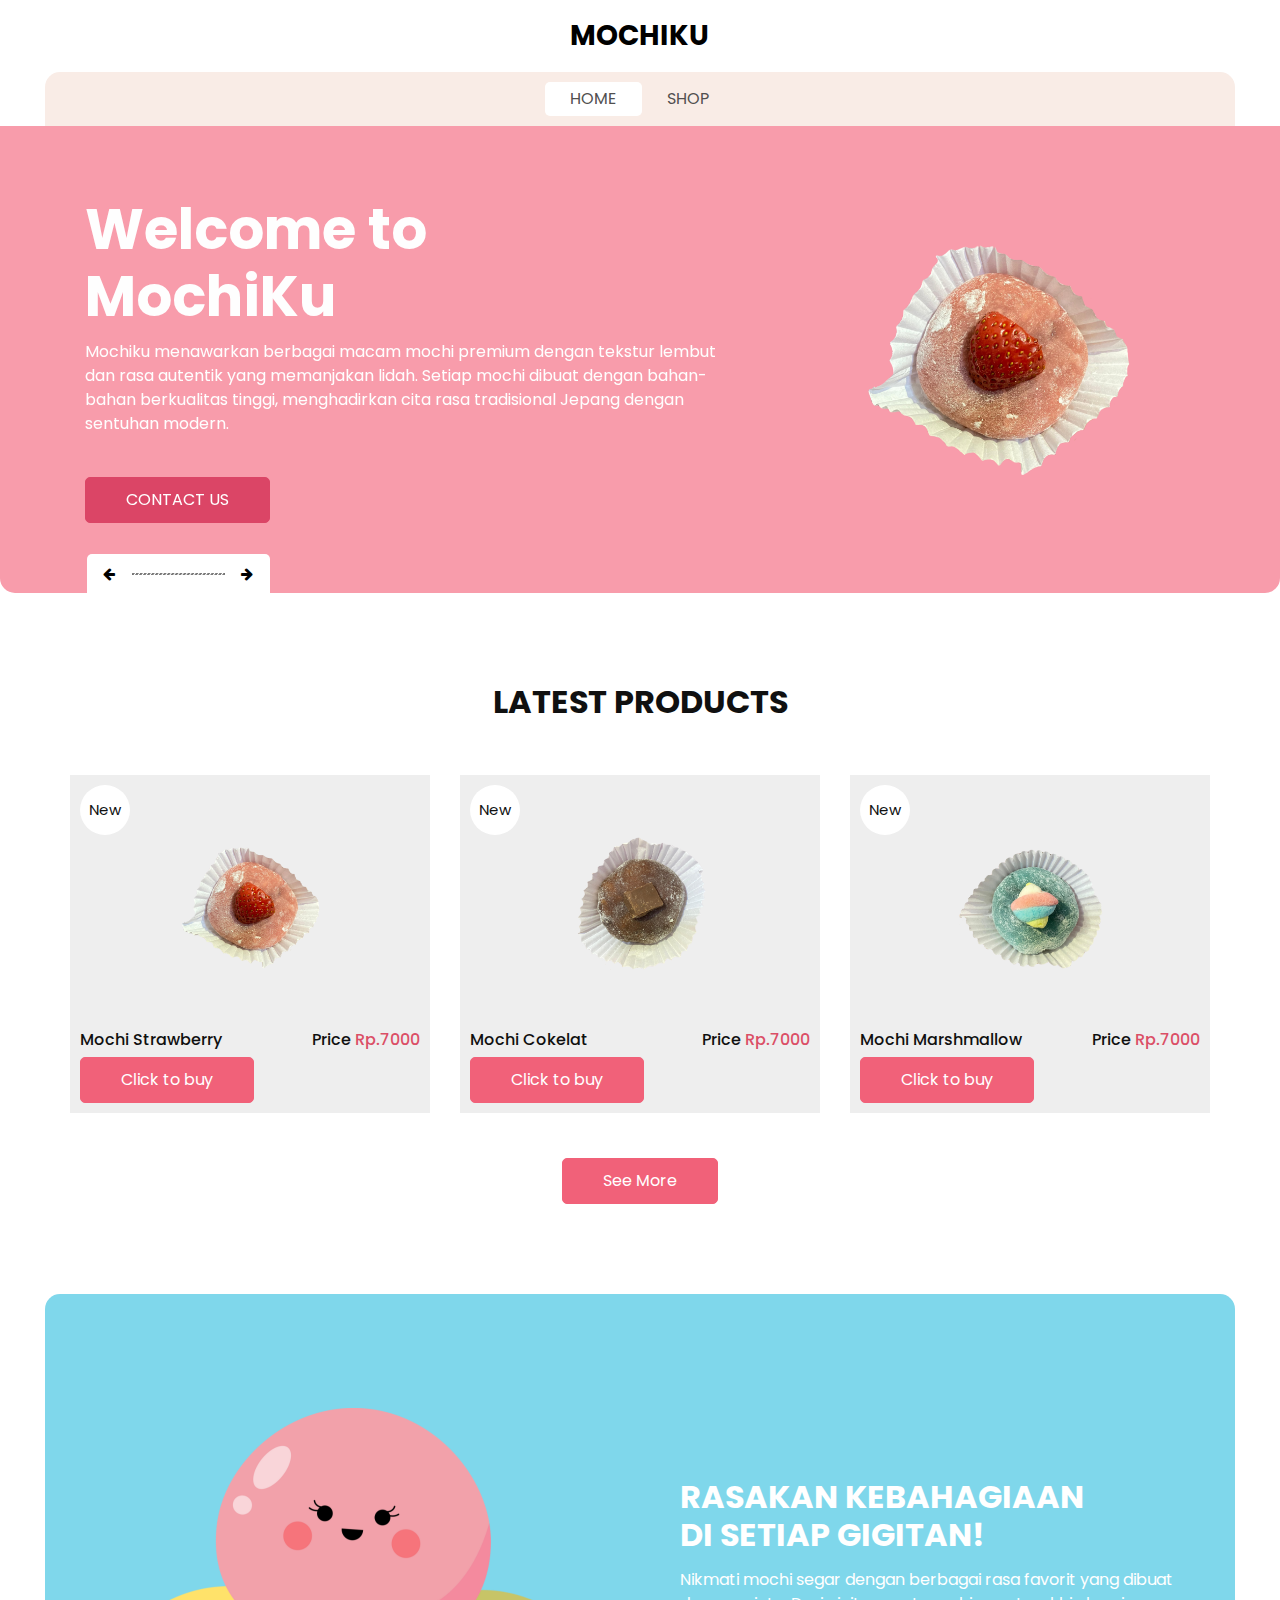
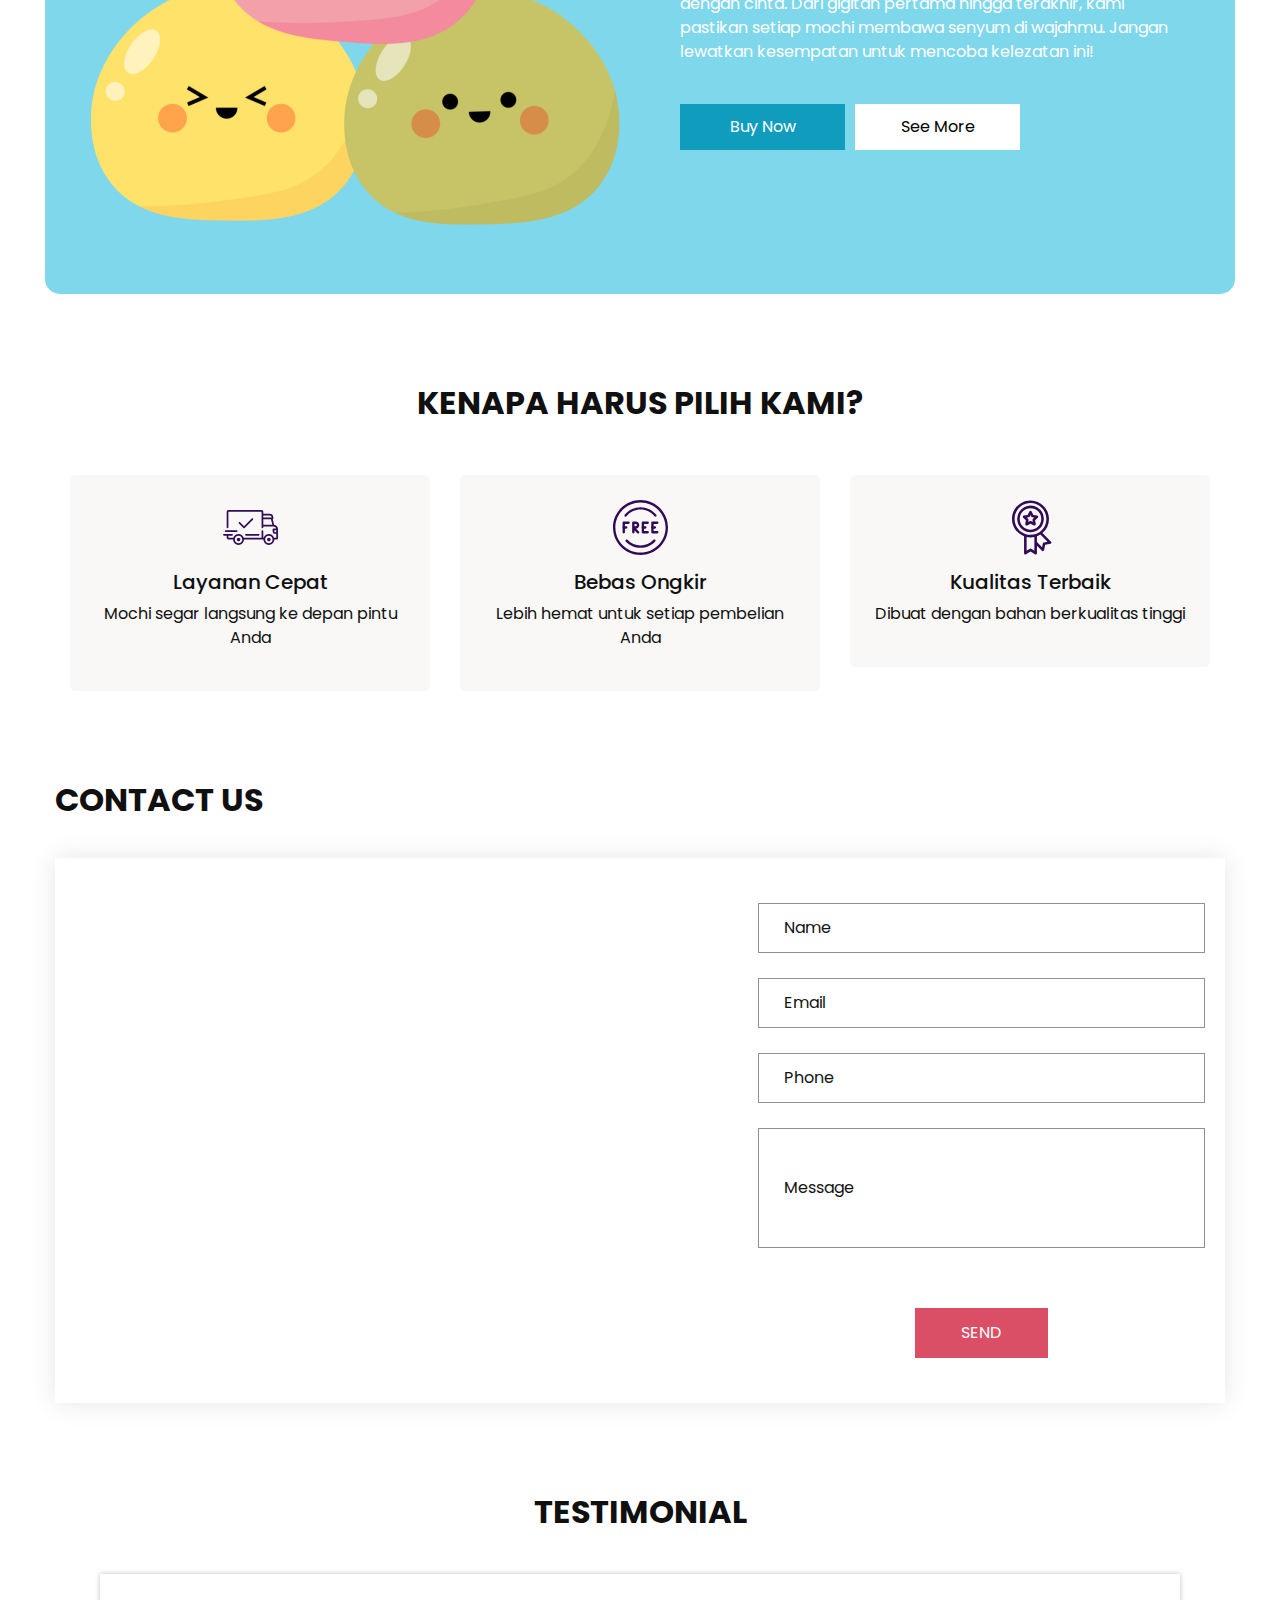
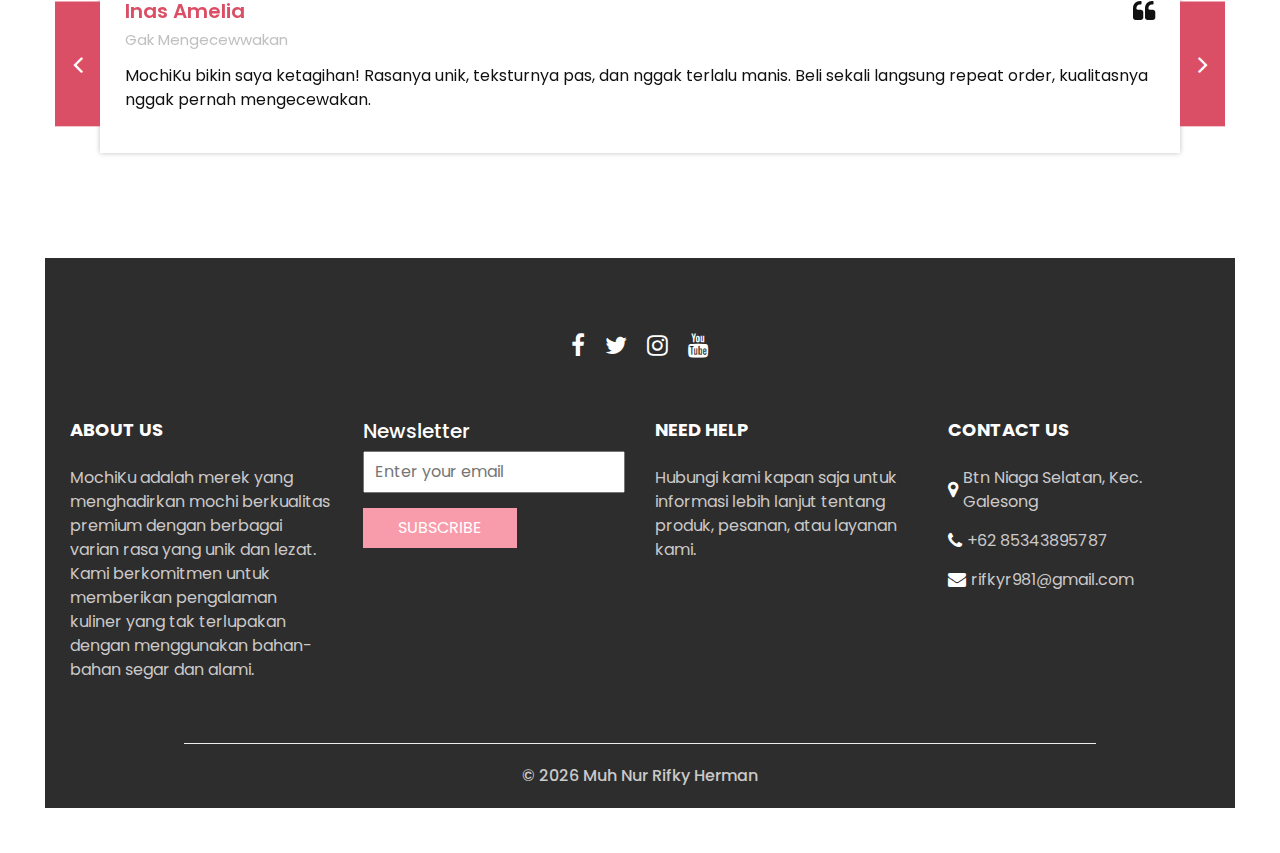
==== commit 891d5cbe: "Initial commit" ====
--- a/index.html
+++ b/index.html
@@ -6,11 +6,11 @@
   <meta charset="utf-8" />
   <meta http-equiv="X-UA-Compatible" content="IE=edge" />
   <!-- Mobile Metas -->
-  <meta name="viewport" content="width=device-width, initial-scale=1, shrink-to-fit=no" />
+  <meta name="viewport" content="width=device-width, initial-scale=1.0, maximum-scale=1.0, user-scalable=no" />
   <!-- Site Metas -->
-  <meta name="keywords" content="MochiKu, mochi premium, camilan mochi, jajanan khas Jepang, mochi aneka rasa, makanan ringan, dessert mochi, mochi halal, mochi lembut, camilan kekinian" />
-  <meta name="description" content="MochiKu menawarkan mochi premium dengan berbagai rasa unik yang lembut dan lezat. Camilan khas Jepang ini cocok untuk dinikmati kapan saja. Tersedia pilihan rasa klasik hingga modern yang memanjakan lidah Anda!" />
-  <meta name="author" content="M" />
+  <meta name="keywords" content="Mochiku, Mochi, dessert, kue Jepang, makanan ringan, mochi lokal, makanan manis, toko mochi, jajanan modern, Mochiku Indonesia" />
+  <meta name="description" content="Mochiku adalah tempat terbaik untuk menikmati mochi berkualitas tinggi dengan cita rasa autentik Jepang dan inovasi modern. Nikmati berbagai pilihan rasa yang menggugah selera!" />
+  <meta name="author" content="Mochiku Project" />
   <link rel="shortcut icon" href="images/favicon.png" type="image/x-icon">
 
   <title>
@@ -52,19 +52,6 @@
               <a class="nav-link" href="shop.html">
                 Shop
               </a>
-            </li>
-            <li class="nav-item">
-              <a class="nav-link" href="why.html">
-                Why Us
-              </a>
-            </li>
-            <li class="nav-item">
-              <a class="nav-link" href="testimonial.html">
-                Testimonial
-              </a>
-            </li>
-            <li class="nav-item">
-              <a class="nav-link" href="contact.html">Contact Us</a>
             </form>
           </div>
         </div>
@@ -96,7 +83,7 @@
                   </div>
                   <div class="col-md-5 ">
                     <div class="img-box">
-                      <img src="images/slider-img.png" alt="" />
+                      <img src="images/slider-img.png" alt="Mochi rasa strawberry" />
                     </div>
                   </div>
                 </div>
@@ -121,7 +108,7 @@
                   </div>
                   <div class="col-md-5 ">
                     <div class="img-box">
-                      <img src="images/p2.png" alt="" />
+                      <img src="images/p2.png" alt="Mochi rasa coklat" />
                     </div>
                   </div>
                 </div>
@@ -146,7 +133,7 @@
                   </div>
                   <div class="col-md-5 ">
                     <div class="img-box">
-                      <img src="images/p3.png" alt="" />
+                      <img src="images/p3.png" alt="Mochi rasa marshmallow" />
                     </div>
                   </div>
                 </div>
@@ -744,7 +731,7 @@
               </a>
               <a href="">
                 <i class="fa fa-envelope" aria-hidden="true"></i>
-                <span> rifkyr982@gmail.com </span>
+                <span> rifkyr981@gmail.com </span>
               </a>
             </div>
           </div>
